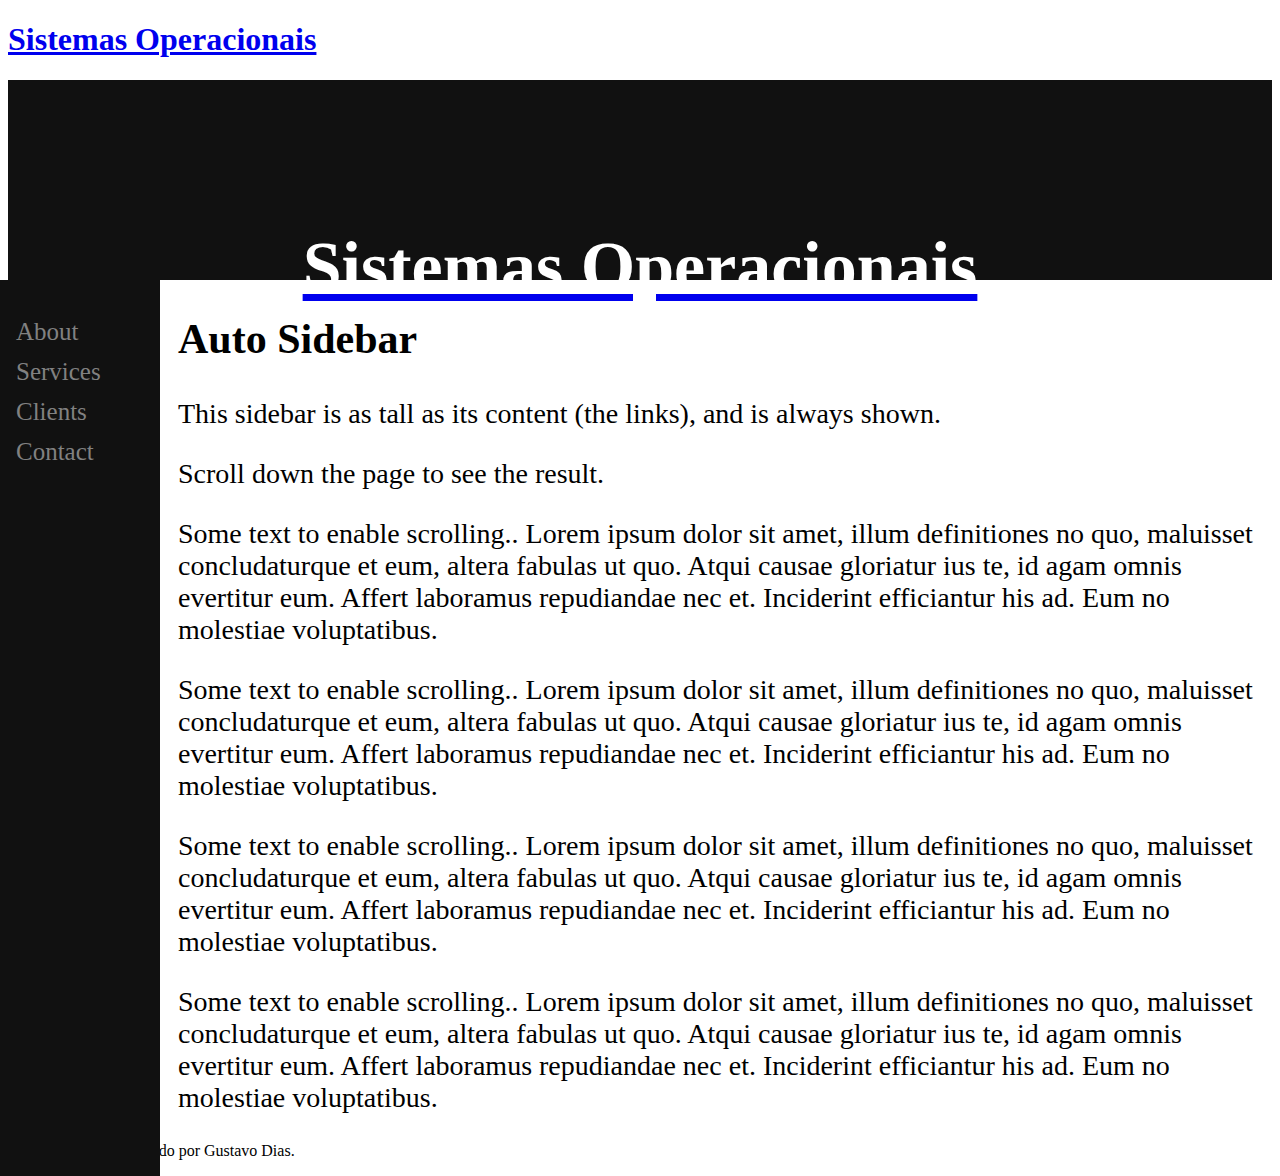
==== sistemaoperacional.html @ e4efe66d "commit0" ====
<!DOCTYPE html>
<html lang="en">
<head>
<title>sistema operacional</title>
<meta charset="utf-8">
<meta name="viewport" content="width=device-width, initial-scale=1">
<link rel="stylesheet" href="css/style.css">
</head>
<body>
<header>
  <h1><a href="/siteSO.html" >Sistemas Operacionais</h1>
</header>

<nav class="headernav">
  <h1>Sistemas Operacionais</h1>
</nav>



  <div class="sidenav">
    <a href="#about">About</a>
    <a href="#services">Services</a>
    <a href="#clients">Clients</a>
    <a href="#contact">Contact</a>
  </div>
  
  <div class="main">
    <h2>Auto Sidebar</h2>
    <p>This sidebar is as tall as its content (the links), and is always shown.</p>
    <p>Scroll down the page to see the result.</p>
    <p>Some text to enable scrolling.. Lorem ipsum dolor sit amet, illum definitiones no quo, maluisset concludaturque et eum, altera fabulas ut quo. Atqui causae gloriatur ius te, id agam omnis evertitur eum. Affert laboramus repudiandae nec et. Inciderint efficiantur his ad. Eum no molestiae voluptatibus.</p>
    <p>Some text to enable scrolling.. Lorem ipsum dolor sit amet, illum definitiones no quo, maluisset concludaturque et eum, altera fabulas ut quo. Atqui causae gloriatur ius te, id agam omnis evertitur eum. Affert laboramus repudiandae nec et. Inciderint efficiantur his ad. Eum no molestiae voluptatibus.</p>
    <p>Some text to enable scrolling.. Lorem ipsum dolor sit amet, illum definitiones no quo, maluisset concludaturque et eum, altera fabulas ut quo. Atqui causae gloriatur ius te, id agam omnis evertitur eum. Affert laboramus repudiandae nec et. Inciderint efficiantur his ad. Eum no molestiae voluptatibus.</p>
    <p>Some text to enable scrolling.. Lorem ipsum dolor sit amet, illum definitiones no quo, maluisset concludaturque et eum, altera fabulas ut quo. Atqui causae gloriatur ius te, id agam omnis evertitur eum. Affert laboramus repudiandae nec et. Inciderint efficiantur his ad. Eum no molestiae voluptatibus.</p>
  </div>  

<footer>
  <p>Esse site foi desenvolvido por Gustavo Dias.</p>
</footer>
</body>
</html>
---- css/style.css ----
* {
  box-sizing: border-box;
}

/*cabeçalho*/
.headernav{
  background-color: #111;
  padding: 100px;
  text-align: center;
  font-size: 35px;
  color: white;
  height: 50px;
  width: 100%;  
}

/*botoes*/
.btn-group button {
  background-color: #04AA6D; /* Green background */
  border-radius: 100% solid green; /* Green border */
  color: white; /* White text */
  padding: 10px 24px; /* Some padding */
  cursor: pointer; /* Pointer/hand icon */
  float:ft; /* Float the buttons side by side */
}

/* Clear floats (clearfix hack) */
.btn-group:after {
  content: "";
  clear: both;
  display: table;
  
}

.btn-group button:not(:last-child) {
  border-right: none; /* Prevent double borders */
}

/* Add a background color on hover */
.btn-group button:hover {
  background-color: #3e8e41;
}

/* layout das páginas*/

.sidenav {
  height: 100%;
  width: 160px;
  position: fixed;
  z-index: 1;
  top: 10;
  left: 0;
  background-color: #111;
  overflow-x: hidden;
  padding-top: 20px;
}

.sidenav a {
  padding: 6px 8px 6px 16px;
  text-decoration: none;
  font-size: 25px;
  color: #818181;
  display: block;
}

.sidenav a:hover {
  color: #f1f1f1;
}

.main {
  margin-left: 160px; /* Same as the width of the sidenav */
  font-size: 28px; /* Increased text to enable scrolling */
  padding: 0px 10px;

}

@media screen and (max-height: 450px) {
  .sidenav {padding-top: 15px;}
  .sidenav a {font-size: 18px;}
}
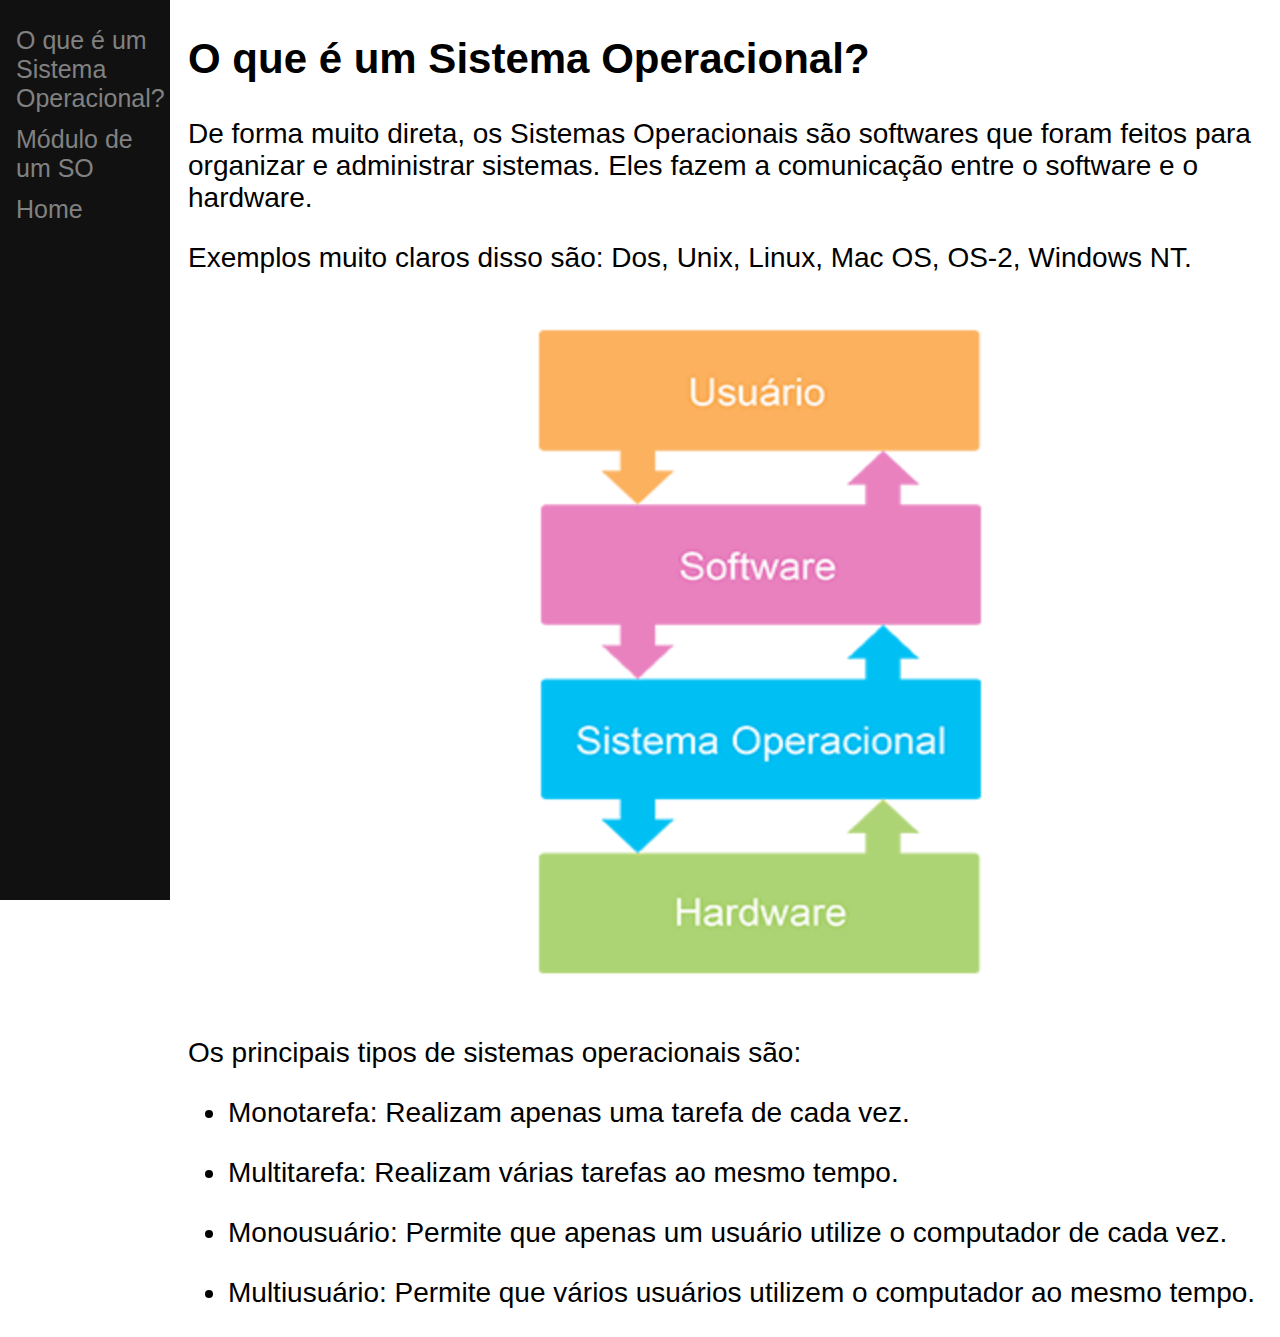
==== commit 7276e342: "Add files via upload" ====
--- a/sistemaoperacional.html
+++ b/sistemaoperacional.html
@@ -4,38 +4,33 @@
 <title>sistema operacional</title>
 <meta charset="utf-8">
 <meta name="viewport" content="width=device-width, initial-scale=1">
-<link rel="stylesheet" href="css/style.css">
+<link rel="stylesheet" href="css/mybody.css">
 </head>
+
 <body>
-<header>
-  <h1><a href="/siteSO.html" >Sistemas Operacionais</h1>
-</header>
-
-<nav class="headernav">
-  <h1>Sistemas Operacionais</h1>
-</nav>
-
-
-
   <div class="sidenav">
-    <a href="#about">About</a>
-    <a href="#services">Services</a>
-    <a href="#clients">Clients</a>
-    <a href="#contact">Contact</a>
+    <a href="sistemaoperacional.html">O que é um Sistema Operacional?</a>
+    <a href="modulodeumso.html">Módulo de um SO</a>
+    <a href="index.html">Home</a>
   </div>
   
   <div class="main">
-    <h2>Auto Sidebar</h2>
-    <p>This sidebar is as tall as its content (the links), and is always shown.</p>
-    <p>Scroll down the page to see the result.</p>
-    <p>Some text to enable scrolling.. Lorem ipsum dolor sit amet, illum definitiones no quo, maluisset concludaturque et eum, altera fabulas ut quo. Atqui causae gloriatur ius te, id agam omnis evertitur eum. Affert laboramus repudiandae nec et. Inciderint efficiantur his ad. Eum no molestiae voluptatibus.</p>
-    <p>Some text to enable scrolling.. Lorem ipsum dolor sit amet, illum definitiones no quo, maluisset concludaturque et eum, altera fabulas ut quo. Atqui causae gloriatur ius te, id agam omnis evertitur eum. Affert laboramus repudiandae nec et. Inciderint efficiantur his ad. Eum no molestiae voluptatibus.</p>
-    <p>Some text to enable scrolling.. Lorem ipsum dolor sit amet, illum definitiones no quo, maluisset concludaturque et eum, altera fabulas ut quo. Atqui causae gloriatur ius te, id agam omnis evertitur eum. Affert laboramus repudiandae nec et. Inciderint efficiantur his ad. Eum no molestiae voluptatibus.</p>
-    <p>Some text to enable scrolling.. Lorem ipsum dolor sit amet, illum definitiones no quo, maluisset concludaturque et eum, altera fabulas ut quo. Atqui causae gloriatur ius te, id agam omnis evertitur eum. Affert laboramus repudiandae nec et. Inciderint efficiantur his ad. Eum no molestiae voluptatibus.</p>
-  </div>  
+    
+    <h2>O que é um Sistema Operacional?</h2>
+    <p>De forma muito direta, os Sistemas Operacionais são softwares que foram feitos para organizar e administrar
+      sistemas. Eles fazem a comunicação entre o software e o hardware. </p>
 
-<footer>
-  <p>Esse site foi desenvolvido por Gustavo Dias.</p>
-</footer>
+    <p>Exemplos muito claros disso são: Dos, Unix, Linux, Mac OS, OS-2, Windows NT.</p>
+
+    <img src="imagens/fluxogramaSO.png">
+
+    <p>Os principais tipos de sistemas operacionais são:</p> 
+    <ul>
+      <li><p>Monotarefa: Realizam apenas uma tarefa de cada vez.</p></li>
+      <li><p>Multitarefa: Realizam várias tarefas ao mesmo tempo.</p></li>
+      <li><p>Monousuário: Permite que apenas um usuário utilize o computador de cada vez.</p></li>
+      <li><p>Multiusuário: Permite que vários usuários utilizem o computador ao mesmo tempo.</p></li>
+    </ul>
+  </div>
 </body>
 </html>--- a/css/mybody.css
+++ b/css/mybody.css
@@ -0,0 +1,123 @@
+* {
+    box-sizing: border-box;
+  }
+/*das páginas*/
+/*******imagenswindows*/
+img{
+    height: 700px;
+    width: 500px;
+    position: relative;
+    left: 30%;
+}
+.olhaisso1{
+  height: 100px;
+  width: 500px;
+  position: relative;
+  left: 25%;
+}
+.olhaisso2{
+  height: 100px;
+  width: 800px;
+  position: relative;
+  left: 10%;
+}
+
+.kernel{
+  height: 400px;
+  width: 500px;
+  position: relative;
+  left: 30%;
+}
+.dir{
+  height: 400px;
+  width: 500px;
+  position: relative;
+  left: 20%;
+}
+.cd1{
+  height: 250px;
+  width: 500px;
+  position: relative;
+  left: 20%;
+}
+.prompt{
+    height: 380px;
+    width: 700px;
+    position: relative;
+    left: 20%;
+}
+.pastaimg{
+  height: 500px;
+  width: 500px;
+  position: relative;
+  left: 30%;
+}
+/*********/
+.virtual{
+  height: 300px;
+  width: 600px;
+  position: relative;
+  left: 25%;
+}
+.ubuntusite{
+  height: 350px;
+  width: 800px;
+  position: relative;
+  left: 20%;
+}
+.ubuntu{
+  height: 350px;
+  width: 600px;
+  position: relative;
+  left: 20%;
+}
+.ultima{
+  height: 300px;
+  width: 800px;
+  position: relative;
+  left: 20%;
+}
+.vscode{
+  height: 300px;
+  width: 600px;
+  position: relative;
+  left: 20%;
+}
+body {
+    font-family: "Lato", sans-serif;
+  }
+  
+  .sidenav {
+    height: 100%;
+    width: 170px;
+    position: fixed;
+    z-index: 1;
+    top: 0;
+    left: 0;
+    background-color: #111;
+    overflow-x: hidden;
+    padding-top: 20px;
+  }
+  
+  .sidenav a {
+    padding: 6px 8px 6px 16px;
+    text-decoration: none;
+    font-size: 25px;
+    color: #818181;
+    display: block;
+  }
+  
+  .sidenav a:hover {
+    color: #f1f1f1;
+  }
+  
+  .main {
+    margin-left: 170px; /* Same as the width of the sidenav */
+    font-size: 28px; /* Increased text to enable scrolling */
+    padding: 0px 10px;
+  }
+  
+  @media screen and (max-height: 450px) {
+    .sidenav {padding-top: 15px;}
+    .sidenav a {font-size: 18px;}
+  }